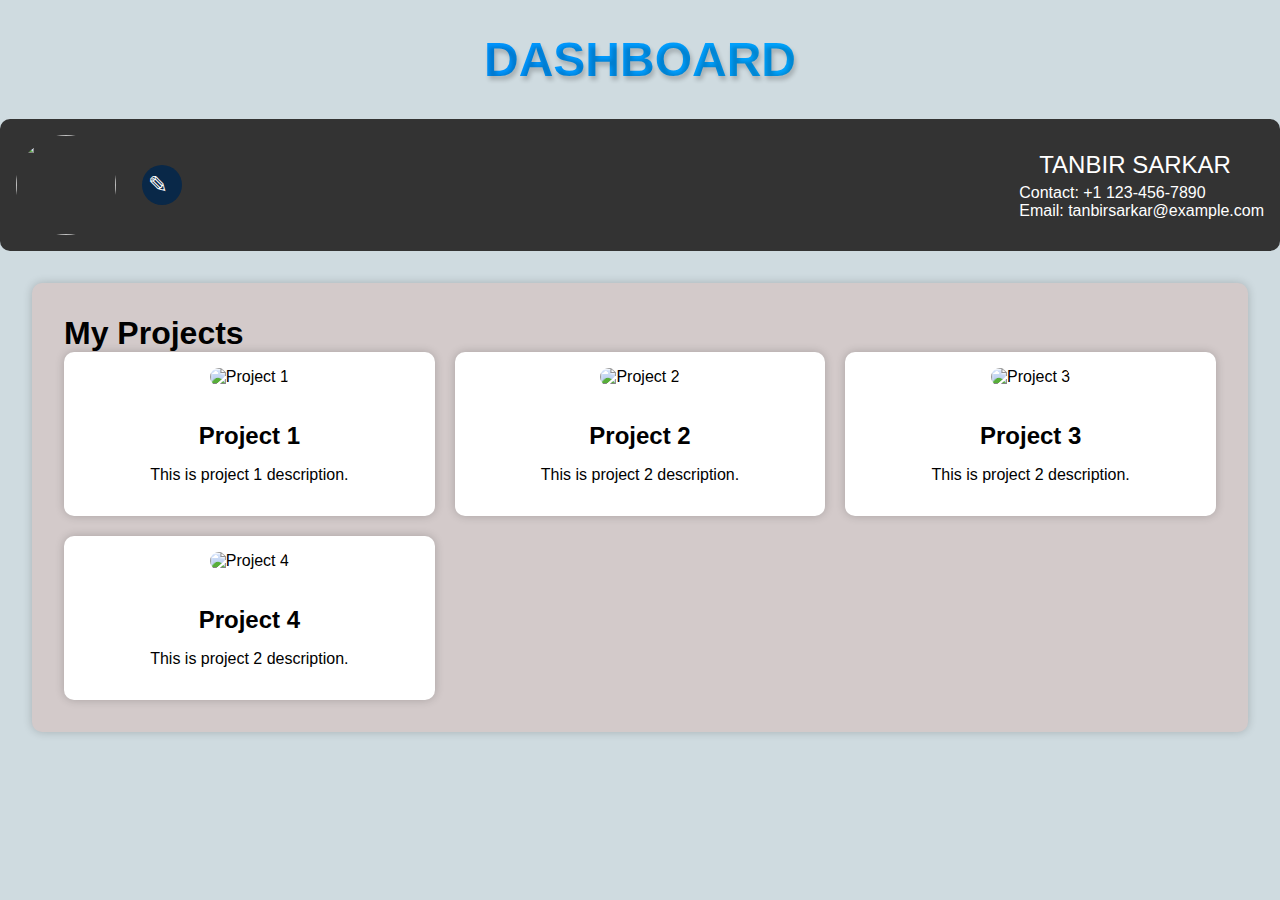
==== dashboard.html @ 4a48328c "initial commit" ====
<!DOCTYPE html>
<html lang="en">
<head>

    <meta charset="UTF-8">
    <meta name="viewport" content="width=device-width, initial-scale=1.0">
    <title>Your Website</title>
    <link rel="stylesheet" href="dashboard.css">
</head>
<body>
    <h1 class="dashboard">DASHBOARD</h1>
    <header>
        <div class="profile-pic-container">
            <img id="profile-pic" class="profile-pic" src="profile.jpg" alt="">
            <button class="edit-button" id="open-modal"></button>
        </div>
        <div class="personal-info">
            <div class="name">TANBIR SARKAR</div>
            <div class="contact-info">
                <span>Contact: +1 123-456-7890</span><br>
                <span>Email: tanbirsarkar@example.com</span>
            </div>
        </div>
        <input type="text" id="name-input" class="name-input" value="Your Name">
        <input type="file" id="file-input" style="display: none;">
    </header>
    <div id="myModal" class="modal">
        <div class="modal-content">
            <p>Choose what to edit:</p>
            <div class="modal-options">
                <button class="modal-option" id="edit-profile-pic">Edit Profile Pic</button>
                <button class="modal-option" id="edit-name">Edit Name</button>
            </div>
        </div>
    </div>
    <div class="project-section">
        <h1>My Projects</h1>

        <div class="project-list" id="project-list">
            <!-- Projects will be dynamically added here -->
        </div>
    </div>
    <script src="dashboard.js">
    </script>
</body>
</html>
---- dashboard.css ----
body, h1 {
    margin: 0;
    padding: 0;
    font-family: Arial, sans-serif;
}

body {
    background-color: #cfdbe0;
    width: 100%;
    height: auto;
}

.dashboard {
    text-align: center;
    font-size: 3rem;
    font-weight: bold;
    text-transform: uppercase;
    color: #2a4056;
    text-shadow: 2px 4px 4px rgba(0, 0, 0, 0.2);
    background: linear-gradient(to right, #007bff, #00bfff);
    -webkit-background-clip: text;
    color: transparent;
    padding: 2rem 0;
}
header {
    background-color: #333;
    color: #fff;
    padding: 1rem;
    display: flex;
    border-radius: 10px;
    align-items: center;
    justify-content: space-between; /* Adjusted for personal info */
    flex-wrap: wrap;
}

/* Style the profile picture (logo) */
.profile-pic-container {
    display: flex;
    align-items: center;
}

.profile-pic {
    width: 100px;
    height: 100px;
    border-radius: 50%;
    object-fit: cover;
    margin-right: 1rem;
}

/* Style the edit button */
.edit-button {
    background-color: #092848;
    color: #fff;
    border: none;
    padding: 10px 20px;
    border-radius: 50%;
    height: 40px;
    width: 40px;
    cursor: pointer;
    margin-left: 10px;
    font-size: 1.5rem;
    display: flex;
    align-items: center;
    justify-content: center;
    transition: background-color 0.3s ease;
}

/* Style the pen icon inside the button */
.edit-button::before {
    content: "\270E"; /* Unicode character for a pen */
    font-size: 1.5rem;
    margin-right: 0.5rem;
}

/* Style the name */
.name {
    font-size: 1.5rem;
    margin-left: 20px;
}

/* Style the contact information */
.contact-info {
    font-size: 1rem;
    margin-top: 5px;
}

/* Style the name input field */
.name-input {
    display: none;
    font-size: 1.5rem;
    border: none;
    border-bottom: 1px solid #c03838;
    background-color: transparent;
    color: #ede4e4;
}

/* Add responsive design for smaller screens */
@media screen and (max-width: 768px) {
    header {
        padding: 1rem;
        justify-content: center; /* Center items on smaller screens */
    }

    .name {
        font-size: 1.2rem;
    }

    .dashboard {
        font-size: 2rem;
    }
}
.modal {
    display: none;
    position: fixed;
    top: 0;
    left: 0;
    width: 100%;
    height: 100%;
    background-color: rgba(239, 239, 239, 0.5);
    z-index: 1;
    justify-content: center;
    align-items: center;
}

.modal-content {
    background-color: #e1b6b6;
    padding: 2rem;
    border-radius: 10px;
    text-align: center;
}

.modal-options {
    display: flex;
    justify-content: space-around;
    margin-top: 1rem;
}

.modal-option {
    cursor: pointer;
    padding: 1rem 2rem;
    background-color: #007bff;
    color: #ffffff;
    border-radius: 5px;
    font-size: 1.2rem;
    transition: background-color 0.3s ease;
}

.modal-option:hover {
    background-color: #0056b3;
}

.project-section {
    background-color: #d3caca;
    padding: 2rem;
    margin: 2rem;
    border-radius: 10px;
    box-shadow: 0 0 10px rgba(0, 0, 0, 0.2);
}

.project-list {
    display: grid;
    grid-template-columns: repeat(auto-fill, minmax(300px, 1fr));
    grid-gap: 20px;
}

.project-card {
    background-color: #fff;
    border-radius: 10px;
    box-shadow: 0 0 10px rgba(0, 0, 0, 0.2);
    padding: 1rem;
    text-align: center;
}

.project-card img {
    max-width: 100%;
    border-radius: 10px;
    margin-bottom: 1rem;
}

.project-card h2 {
    font-size: 1.5rem;
    margin-bottom: 0.5rem;
}

.project-card p {
    font-size: 1rem;
}
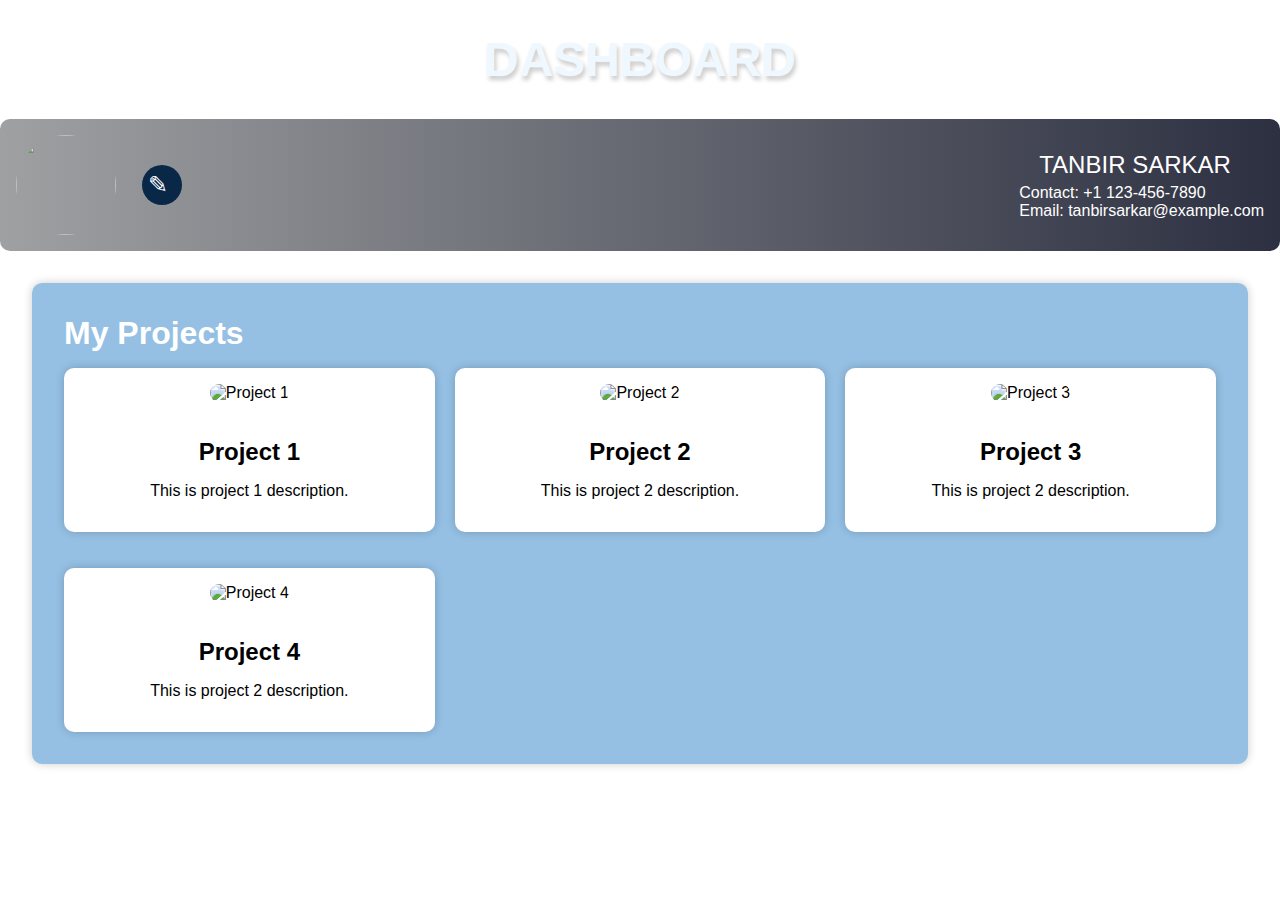
==== commit 29f81320: "background changed on all pages" ====
--- a/dashboard.html
+++ b/dashboard.html
@@ -11,7 +11,7 @@
     <h1 class="dashboard">DASHBOARD</h1>
     <header>
         <div class="profile-pic-container">
-            <img id="profile-pic" class="profile-pic" src="profile.jpg" alt="">
+            <img id="profile-pic" class="profile-pic" src="images/profile.jpeg" alt="">
             <button class="edit-button" id="open-modal"></button>
         </div>
         <div class="personal-info">
--- a/dashboard.css
+++ b/dashboard.css
@@ -5,7 +5,9 @@
 }
 
 body {
-    background-color: #cfdbe0;
+  background: url(images/dashboard.jpeg);
+  background-repeat: no-repeat;
+  background-size: cover;
     width: 100%;
     height: auto;
 }
@@ -17,13 +19,12 @@
     text-transform: uppercase;
     color: #2a4056;
     text-shadow: 2px 4px 4px rgba(0, 0, 0, 0.2);
-    background: linear-gradient(to right, #007bff, #00bfff);
-    -webkit-background-clip: text;
-    color: transparent;
+    color: aliceblue;
+ 
     padding: 2rem 0;
 }
 header {
-    background-color: #333;
+    background: linear-gradient(to right, #3d3f437e, #2d3041);
     color: #fff;
     padding: 1rem;
     display: flex;
@@ -116,7 +117,7 @@
     left: 0;
     width: 100%;
     height: 100%;
-    background-color: rgba(239, 239, 239, 0.5);
+    background-color: rgba(99, 233, 243, 0.511);
     z-index: 1;
     justify-content: center;
     align-items: center;
@@ -150,11 +151,12 @@
 }
 
 .project-section {
-    background-color: #d3caca;
+    background-color: #65a4d8b0;
     padding: 2rem;
     margin: 2rem;
     border-radius: 10px;
     box-shadow: 0 0 10px rgba(0, 0, 0, 0.2);
+    color: #fff;
 }
 
 .project-list {
@@ -169,6 +171,8 @@
     box-shadow: 0 0 10px rgba(0, 0, 0, 0.2);
     padding: 1rem;
     text-align: center;
+    margin-top: 1em;
+    color: black;
 }
 
 .project-card img {
